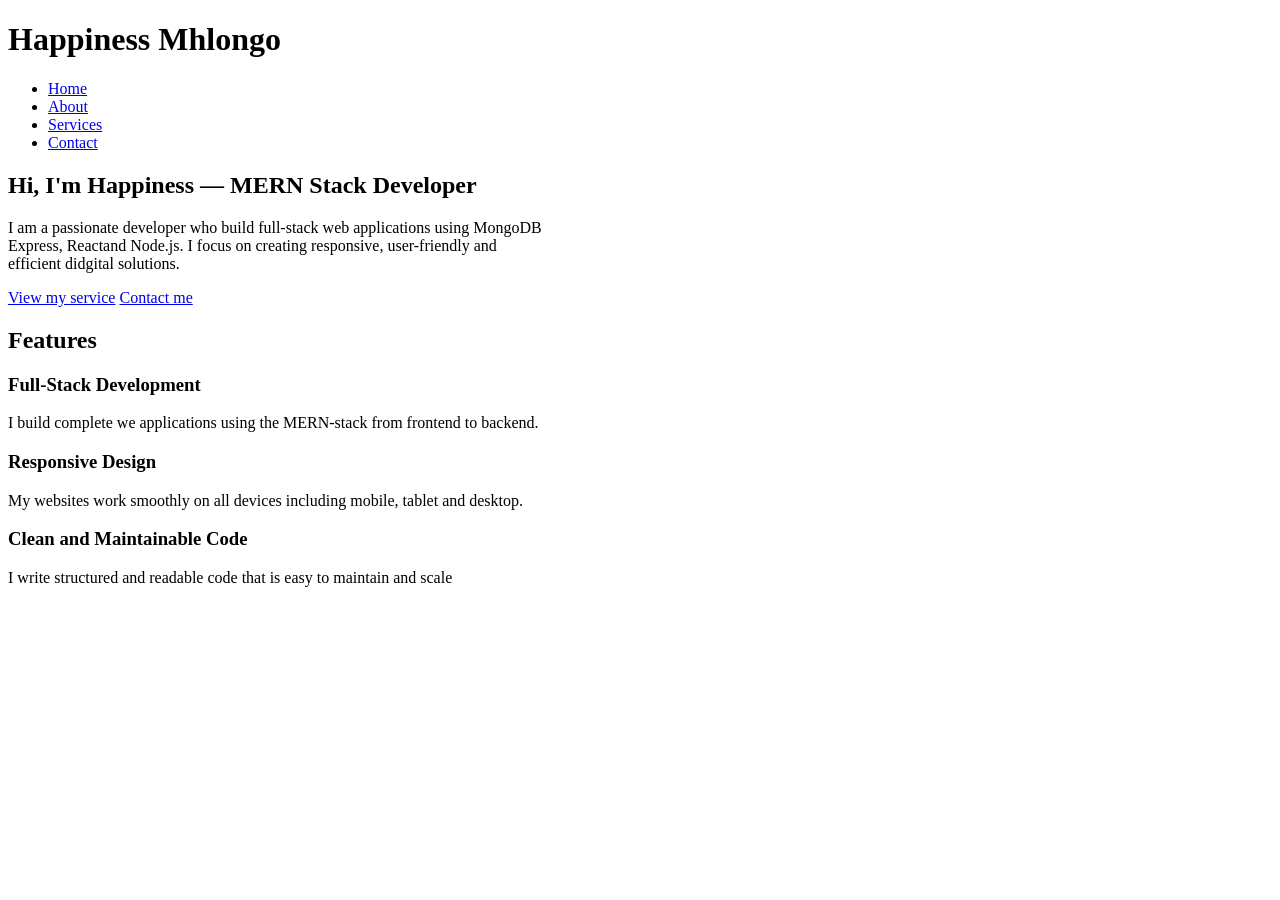
==== index.html @ bd29c59e "Add hero and features sections" ====
<!DOCTYPE html>
<html lang="en">
<head>
    <meta charset="UTF-8">
    <meta name="viewport" content="width=device-width, initial-scale=1.0">
    <title>Multi-page-Website</title>
</head>
<body>
    <header>
        <h1>Happiness Mhlongo</h1>
        <nav>
            <ul>
                <li><a href="index.html">Home</a></li>
                <li><a href="about.html">About</a></li>
                <li><a href="services.html">Services</a></li>
                <li><a href="contact.html">Contact</a></li>
            </ul>
        </nav>
    </header>

    <main>
        <section>
            <h1>Hi, I'm Happiness — MERN Stack Developer</h1>

            <p>
                I am a passionate developer who build full-stack web applications using MongoDB <br>
                Express, Reactand Node.js. I focus on creating responsive, user-friendly and <br>
                efficient didgital solutions.
            </p>

            <a href="service.html">View my service</a>
            <a href="contact.html">Contact me</a>
            
        </section>

        <section>
            <h2>Features</h2>

            <article>
                <h3>Full-Stack Development</h3>
                <p>
                    I build complete we applications using the MERN-stack from frontend to backend.
                </p>
            </article>

            <article>
                <h3>Responsive Design</h3>
                <p>My websites work smoothly on all devices including mobile, tablet and desktop.</p>
            </article>

            <article>
                <h3>Clean and Maintainable Code</h3>
                <p>
                    I write structured and readable code that is easy to maintain and scale
                </p>
            </article>
        </section>
    </main>

    <footer>

    </footer>
</body>
</html>
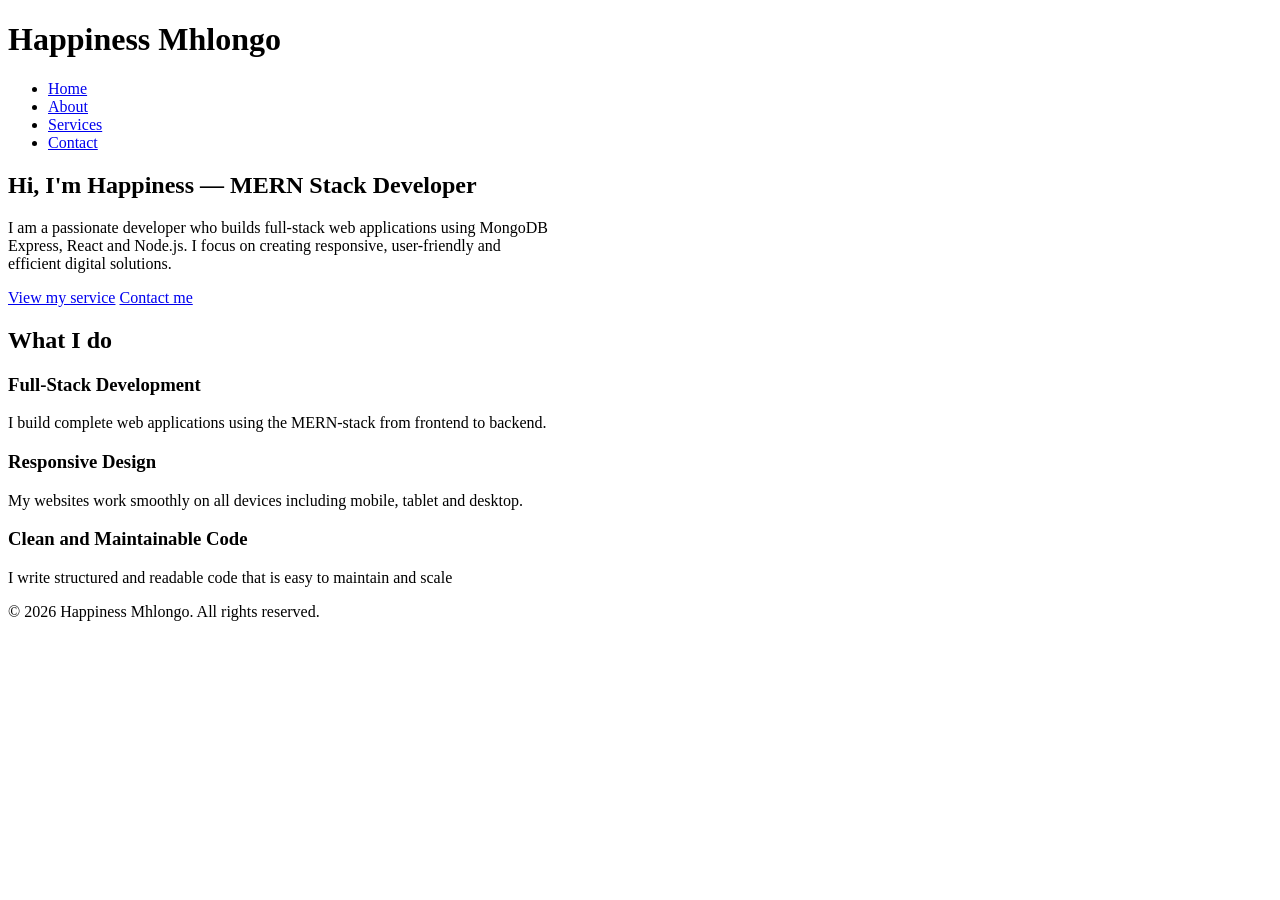
==== commit c93502f9: "Fix index page structure and navigation" ====
--- a/index.html
+++ b/index.html
@@ -20,26 +20,26 @@
 
     <main>
         <section>
-            <h1>Hi, I'm Happiness — MERN Stack Developer</h1>
+            <h2>Hi, I'm Happiness — MERN Stack Developer</h2>
 
             <p>
-                I am a passionate developer who build full-stack web applications using MongoDB <br>
-                Express, Reactand Node.js. I focus on creating responsive, user-friendly and <br>
-                efficient didgital solutions.
+                I am a passionate developer who builds full-stack web applications using MongoDB <br>
+                Express, React and Node.js. I focus on creating responsive, user-friendly and <br>
+                efficient digital solutions.
             </p>
 
-            <a href="service.html">View my service</a>
+            <a href="services.html">View my service</a>
             <a href="contact.html">Contact me</a>
             
         </section>
 
         <section>
-            <h2>Features</h2>
+            <h2>What I do</h2>
 
             <article>
                 <h3>Full-Stack Development</h3>
                 <p>
-                    I build complete we applications using the MERN-stack from frontend to backend.
+                    I build complete web applications using the MERN-stack from frontend to backend.
                 </p>
             </article>
 
@@ -54,11 +54,13 @@
                     I write structured and readable code that is easy to maintain and scale
                 </p>
             </article>
+
         </section>
     </main>
 
     <footer>
+        © 2026 Happiness Mhlongo. All rights reserved.
+    </footer>
 
-    </footer>
 </body>
 </html>
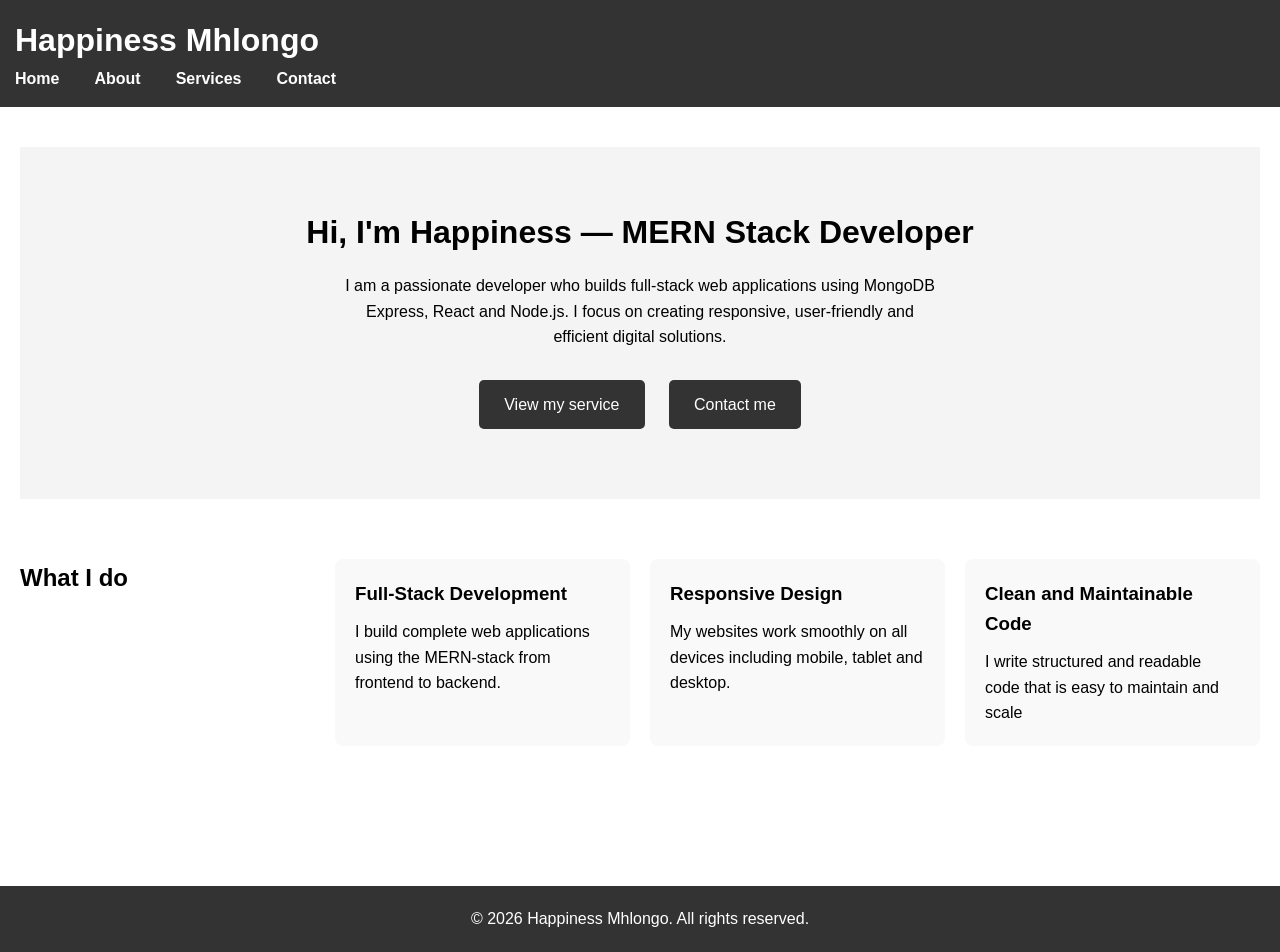
==== commit 51b456b0: "styling to all the pages" ====
--- a/index.html
+++ b/index.html
@@ -3,6 +3,7 @@
 <head>
     <meta charset="UTF-8">
     <meta name="viewport" content="width=device-width, initial-scale=1.0">
+    <link rel="stylesheet" href="css/styles.css">
     <title>Multi-page-Website</title>
 </head>
 <body>
@@ -19,7 +20,7 @@
     </header>
 
     <main>
-        <section>
+        <section class="hero">
             <h2>Hi, I'm Happiness — MERN Stack Developer</h2>
 
             <p>
@@ -33,7 +34,7 @@
             
         </section>
 
-        <section>
+        <section class="features">
             <h2>What I do</h2>
 
             <article>
--- a/css/styles.css
+++ b/css/styles.css
@@ -0,0 +1,226 @@
+* {
+    margin: 0;
+    padding: 0;
+    box-sizing: border-box;
+}
+
+body {
+    font-family: Arial, sans-serif;
+    line-height: 1.6;
+}
+
+header {
+    background: #333;
+    color: white;
+    padding: 15px;
+}
+
+nav ul {
+    list-style: none;
+}
+
+nav ul li {
+    display: inline;
+    margin-right: 15px;
+}
+
+nav ul li a {
+    color: white;
+    text-decoration: none;
+}
+
+main {
+    padding: 20px;
+}
+
+section {
+    margin-bottom: 40px;
+}
+
+.hero {
+    text-align: center;
+    padding: 60px 20px;
+    background: #f4f4f4;
+}
+
+.hero h2 {
+    font-size: 2rem;
+    margin-bottom: 15px;
+}
+
+.hero p {
+    max-width: 600px;
+    margin: 0 auto 20px;
+}
+
+.hero a {
+    display: inline-block;
+    margin: 10px;
+    padding: 12px 25px;
+    background: #333;
+    color: white;
+    text-decoration: none;
+    border-radius: 5px;
+    transition: 0.3s ease;
+
+}
+
+.hero a:hover {
+    background: #555;
+}
+
+.features {
+    display: grid;
+    grid-template-columns: repeat(auto-fit, minmax(250px, 1fr));
+    gap: 20px;
+}
+
+.features article {
+    background: #f9f9f9;
+    padding: 20px;
+    border-radius: 8px;
+}
+
+.features h3 {
+    margin-bottom: 10px;
+}
+
+.services {
+    display: grid;
+    grid-template-columns: repeat(auto-fit, minmax(250px, 1fr));
+    gap: 20px;
+}
+
+.services article {
+    background: #f9f9f9;
+    padding: 20px;
+    border-radius: 8px;
+}
+
+.features article,
+.services article {
+    transition: transform 0.3s ease, box-shadow 0.3s ease;
+}
+
+.features article:hover,
+.services article:hover {
+    transform: translateY(-5px);
+    box-shadow: 0 5px 15px rgba(0,0,0,0.1);
+}
+
+main {
+    padding: 40px 20px;
+}
+
+section {
+    margin-bottom: 60px;
+}
+
+nav {
+    display: flex;
+    justify-content: space-between;
+    align-items: center;
+}
+
+nav h1 {
+    font-size: 1.5rem;
+}
+
+nav ul {
+    display: flex;
+    gap: 20px;
+}
+
+nav ul li {
+    list-style: none;
+}
+
+nav ul li a {
+    color: white;
+    text-decoration: none;
+    font-weight: bold;
+}
+
+nav ul li a:hover {
+    text-decoration: underline;
+}
+
+footer {
+    text-align: center;
+    padding: 20px;
+    background: #333;
+    color: white;
+    margin-top: 40px;
+}
+
+.contact {
+    max-width: 600px;
+    margin: 0 auto;
+    text-align: center;
+}
+
+.contact form {
+    margin-top: 20px;
+}
+
+.form-group {
+    margin-bottom: 20px;
+    text-align: left;
+}
+
+.form-group label {
+    display: block;
+    margin-bottom: 5px;
+    font-weight: bold;
+}
+
+.form-group input,
+.form-group textarea {
+    width: 100%;
+    padding: 10px;
+    border: 1px solid #ccc;
+    border-radius: 5px;
+    font-size: 1rem;
+}
+
+.form-group textarea {
+    height: 120px;
+    resize: none;
+}
+
+button {
+    padding: 12px 25px;
+    background: #333;
+    color: white;
+    border: none;
+    border-radius: 5px;
+    cursor: pointer;
+}
+
+button:hover {
+    background: #555;
+}
+
+
+@media (max-width: 600px) {
+    nav {
+        flex-direction: column;
+        align-items: flex-start;
+    }
+
+    nav ul {
+        flex-direction: column;
+        gap: 10px;
+        margin-top: 10px;
+    }
+
+    .hero h2 {
+        font-size: 1.5rem;
+    }
+}
+
+@media (max-width: 900px) {
+    .hero {
+        padding: 40px 15px;
+    }
+}
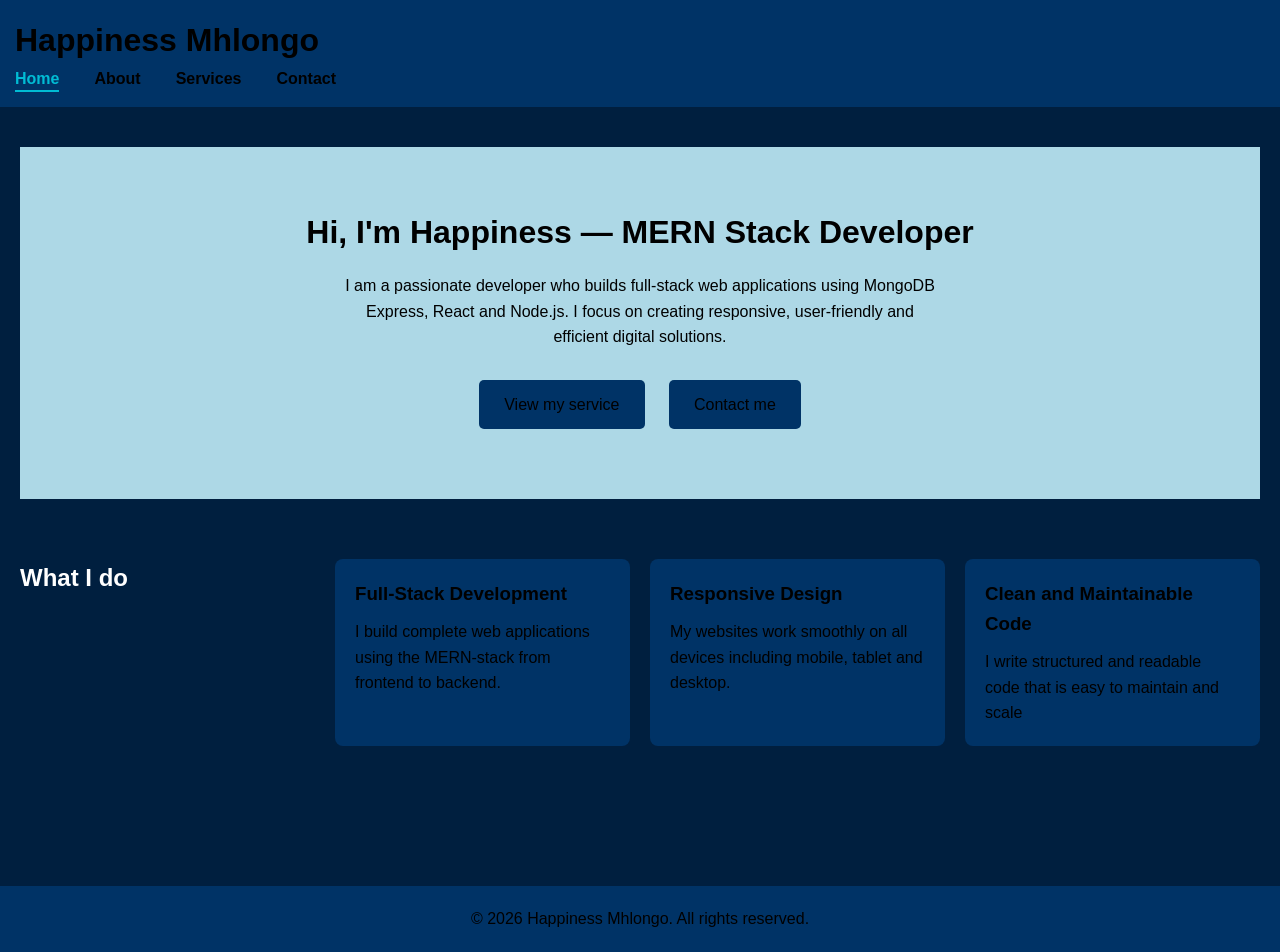
==== commit 9e8aba7c: "Improve UI design with navy theme and add mobile navigation + JS enhancements" ====
--- a/index.html
+++ b/index.html
@@ -10,8 +10,9 @@
     <header>
         <h1>Happiness Mhlongo</h1>
         <nav>
+            <button class="menu-toggle" id="menuToggle">☰</button>
             <ul>
-                <li><a href="index.html">Home</a></li>
+                <li><a href="index.html" class="active">Home</a></li>
                 <li><a href="about.html">About</a></li>
                 <li><a href="services.html">Services</a></li>
                 <li><a href="contact.html">Contact</a></li>
--- a/css/styles.css
+++ b/css/styles.css
@@ -7,11 +7,14 @@
 body {
     font-family: Arial, sans-serif;
     line-height: 1.6;
+    background-color: #001f3f;
+    color: white; /* important so text is readable */
+
 }
 
 header {
-    background: #333;
-    color: white;
+    background: #003366;
+    color: black;
     padding: 15px;
 }
 
@@ -25,7 +28,7 @@
 }
 
 nav ul li a {
-    color: white;
+    color: black;
     text-decoration: none;
 }
 
@@ -40,7 +43,8 @@
 .hero {
     text-align: center;
     padding: 60px 20px;
-    background: #f4f4f4;
+    background: lightblue;
+    color: #000;
 }
 
 .hero h2 {
@@ -57,8 +61,8 @@
     display: inline-block;
     margin: 10px;
     padding: 12px 25px;
-    background: #333;
-    color: white;
+    background: #003366;
+    color: black;
     text-decoration: none;
     border-radius: 5px;
     transition: 0.3s ease;
@@ -66,7 +70,7 @@
 }
 
 .hero a:hover {
-    background: #555;
+    background: #66ccff;
 }
 
 .features {
@@ -76,7 +80,8 @@
 }
 
 .features article {
-    background: #f9f9f9;
+    background: #003366;
+    color: black;
     padding: 20px;
     border-radius: 8px;
 }
@@ -92,7 +97,8 @@
 }
 
 .services article {
-    background: #f9f9f9;
+    background: lightblue;
+    color: black;
     padding: 20px;
     border-radius: 8px;
 }
@@ -136,20 +142,26 @@
 }
 
 nav ul li a {
-    color: white;
+    color: black;
     text-decoration: none;
     font-weight: bold;
 }
 
 nav ul li a:hover {
-    text-decoration: underline;
+    color: lightblue;
+}
+
+nav ul li a.active {
+    color: #00bcd4;
+    border-bottom: 2px solid #00bcd4;
+    padding-bottom: 3px;
 }
 
 footer {
     text-align: center;
     padding: 20px;
-    background: #333;
-    color: white;
+    background: #003366;
+    color: black;
     margin-top: 40px;
 }
 
@@ -188,10 +200,26 @@
     resize: none;
 }
 
+.form-message{
+    margin-top: 15px;
+    padding: 10px;
+    border-radius: 5px;
+    
+}
+
+.success{
+    background-color: #d4edda;
+    color: #155724;
+}
+
+.error{
+    background-color: #f8d7da;
+    color: #721c24;
+}
 button {
     padding: 12px 25px;
     background: #333;
-    color: white;
+    color: black;
     border: none;
     border-radius: 5px;
     cursor: pointer;
@@ -201,6 +229,14 @@
     background: #555;
 }
 
+.menu-toggle {
+    display: none;
+    font-size: 24px;
+    background: none;
+    border: none;
+    color: black;
+    cursor: pointer;
+}
 
 @media (max-width: 600px) {
     nav {
@@ -219,6 +255,28 @@
     }
 }
 
+@media (max-width: 600px) {
+    .menu-toggle {
+        display: block;
+    }
+
+    nav ul {
+        display: none;
+        flex-direction: column;
+        background: lightblue;
+        position: absolute;
+        top: 60px;
+        right: 10px;
+        padding: 10px;
+        border-radius: 5px;
+    }
+
+    nav ul.show {
+        display: flex;
+    }
+}
+
+
 @media (max-width: 900px) {
     .hero {
         padding: 40px 15px;
